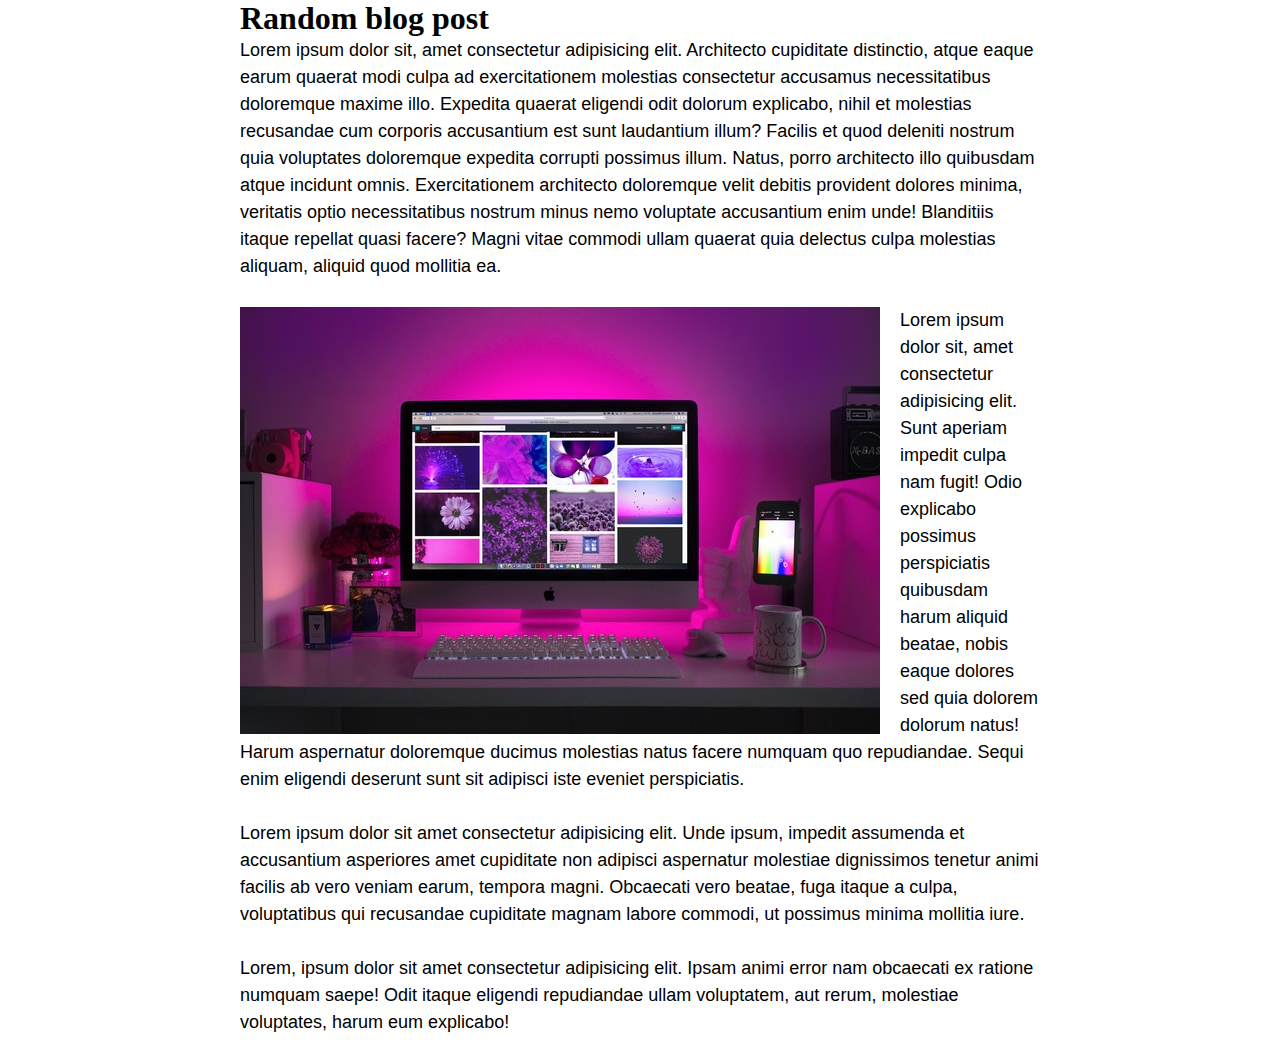
==== blog.html @ 7d162e62 "added blog post page" ====
<!DOCTYPE html>
<html lang="en">
<head>
    <meta charset="UTF-8">
    <meta http-equiv="X-UA-Compatible" content="IE=edge">
    <meta name="viewport" content="width=device-width, initial-scale=1.0">
    <title>Blog Post</title>
    <link rel="stylesheet" href="blog.css">
</head>
<body>
    <div class="wrapper clearfix ">
        <h1>Random blog post</h1>
        <p>Lorem ipsum dolor sit, amet consectetur adipisicing elit. Architecto cupiditate distinctio, atque eaque earum quaerat modi culpa ad exercitationem molestias consectetur accusamus necessitatibus doloremque maxime illo. Expedita quaerat eligendi odit dolorum explicabo, nihil et molestias recusandae cum corporis accusantium est sunt laudantium illum? Facilis et quod deleniti nostrum quia voluptates doloremque expedita corrupti possimus illum. Natus, porro architecto illo quibusdam atque incidunt omnis. Exercitationem architecto doloremque velit debitis provident dolores minima, veritatis optio necessitatibus nostrum minus nemo voluptate accusantium enim unde! Blanditiis itaque repellat quasi facere? Magni vitae commodi ullam quaerat quia delectus culpa molestias aliquam, aliquid quod mollitia ea.</p>

        <img src="./pexels-designecologist-1779487.jpg" alt="image">
        
        <p>Lorem ipsum dolor sit, amet consectetur adipisicing elit. Sunt aperiam impedit culpa nam fugit! Odio explicabo possimus perspiciatis quibusdam harum aliquid beatae, nobis eaque dolores sed quia dolorem dolorum natus! Harum aspernatur doloremque ducimus molestias natus facere numquam quo repudiandae. Sequi enim eligendi deserunt sunt sit adipisci iste eveniet perspiciatis.</p>
        
        <p>Lorem ipsum dolor sit amet consectetur adipisicing elit. Unde ipsum, impedit assumenda et accusantium asperiores amet cupiditate non adipisci aspernatur molestiae dignissimos tenetur animi facilis ab vero veniam earum, tempora magni. Obcaecati vero beatae, fuga itaque a culpa, voluptatibus qui recusandae cupiditate magnam labore commodi, ut possimus minima mollitia iure.</p>
        
        <p>Lorem, ipsum dolor sit amet consectetur adipisicing elit. Ipsam animi error nam obcaecati ex ratione numquam saepe! Odit itaque eligendi repudiandae ullam voluptatem, aut rerum, molestiae voluptates, harum eum explicabo!</p>
    </div>
</body>
</html>
---- blog.css ----
*{
    margin: 0;
    padding: 0;
    box-sizing: border-box;
}

.wrapper{
    width: 800px ;
    margin: 0 auto;
}
.left{
    background-color: palegoldenrod;
    width: 200px ;
    height: 100px;
    float: left;
}

.right{
    background-color: palegreen;
    width: 300px;
    height: 200px;
    float: left;
}
.clearfix::after{
    content: none;
    display: block;
    clear: both;
}
p{
    font-family: Arial, Helvetica, sans-serif;
    font-size: 18px;
    line-height: 1.5;
    margin-bottom: 1.5em;
}
img{
    float: left;
    margin-right: 20px ;
}
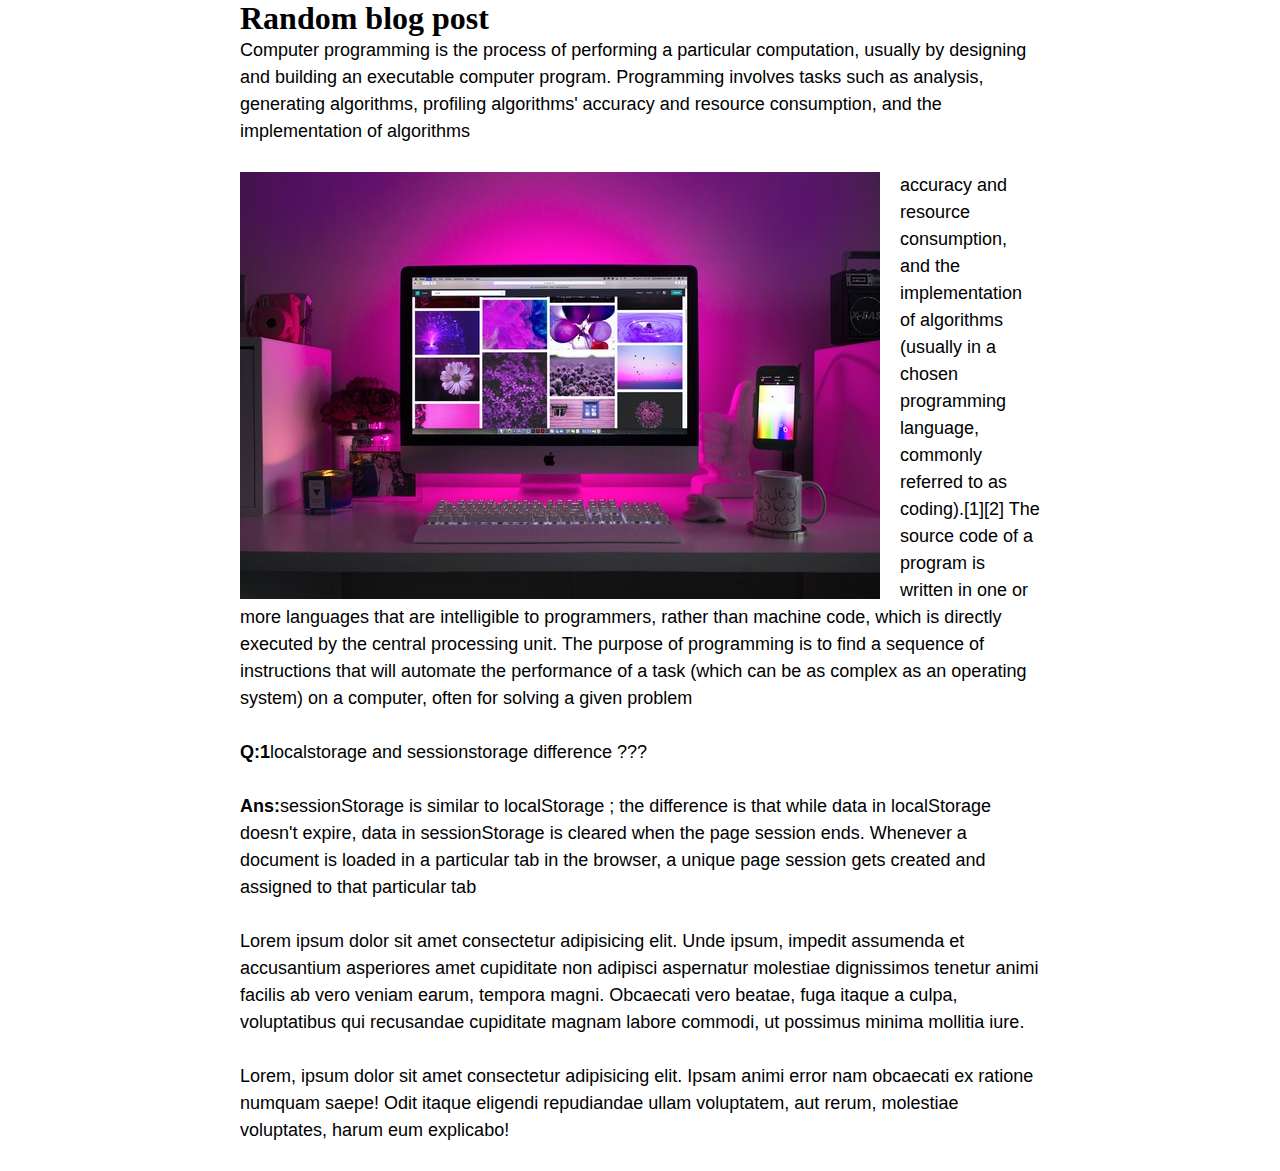
==== commit ea9efa10: "added frist  blog question" ====
--- a/blog.html
+++ b/blog.html
@@ -10,11 +10,14 @@
 <body>
     <div class="wrapper clearfix ">
         <h1>Random blog post</h1>
-        <p>Lorem ipsum dolor sit, amet consectetur adipisicing elit. Architecto cupiditate distinctio, atque eaque earum quaerat modi culpa ad exercitationem molestias consectetur accusamus necessitatibus doloremque maxime illo. Expedita quaerat eligendi odit dolorum explicabo, nihil et molestias recusandae cum corporis accusantium est sunt laudantium illum? Facilis et quod deleniti nostrum quia voluptates doloremque expedita corrupti possimus illum. Natus, porro architecto illo quibusdam atque incidunt omnis. Exercitationem architecto doloremque velit debitis provident dolores minima, veritatis optio necessitatibus nostrum minus nemo voluptate accusantium enim unde! Blanditiis itaque repellat quasi facere? Magni vitae commodi ullam quaerat quia delectus culpa molestias aliquam, aliquid quod mollitia ea.</p>
+        <p>Computer programming is the process of performing a particular computation, usually by designing and building an executable computer program. Programming involves tasks such as analysis, generating algorithms, profiling algorithms' accuracy and resource consumption, and the implementation of algorithms</p>
 
         <img src="./pexels-designecologist-1779487.jpg" alt="image">
         
-        <p>Lorem ipsum dolor sit, amet consectetur adipisicing elit. Sunt aperiam impedit culpa nam fugit! Odio explicabo possimus perspiciatis quibusdam harum aliquid beatae, nobis eaque dolores sed quia dolorem dolorum natus! Harum aspernatur doloremque ducimus molestias natus facere numquam quo repudiandae. Sequi enim eligendi deserunt sunt sit adipisci iste eveniet perspiciatis.</p>
+        <p> accuracy and resource consumption, and the implementation of algorithms (usually in a chosen programming language, commonly referred to as coding).[1][2] The source code of a program is written in one or more languages that are intelligible to programmers, rather than machine code, which is directly executed by the central processing unit. The purpose of programming is to find a sequence of instructions that will automate the performance of a task (which can be as complex as an operating system) on a computer, often for solving a given problem</p>
+        <p><span>Q:1</span>localstorage and sessionstorage difference ???</p>
+        <p><span>Ans:</span>sessionStorage is similar to localStorage ; the difference is that while data in localStorage doesn't expire, data in sessionStorage is cleared when the page session ends. Whenever a document is loaded in a particular tab in the browser, a unique page session gets created and assigned to that particular tab</p>
+        
         
         <p>Lorem ipsum dolor sit amet consectetur adipisicing elit. Unde ipsum, impedit assumenda et accusantium asperiores amet cupiditate non adipisci aspernatur molestiae dignissimos tenetur animi facilis ab vero veniam earum, tempora magni. Obcaecati vero beatae, fuga itaque a culpa, voluptatibus qui recusandae cupiditate magnam labore commodi, ut possimus minima mollitia iure.</p>
         
--- a/blog.css
+++ b/blog.css
@@ -36,3 +36,6 @@
     float: left;
     margin-right: 20px ;
 }
+span{
+    font-weight:900 ;
+}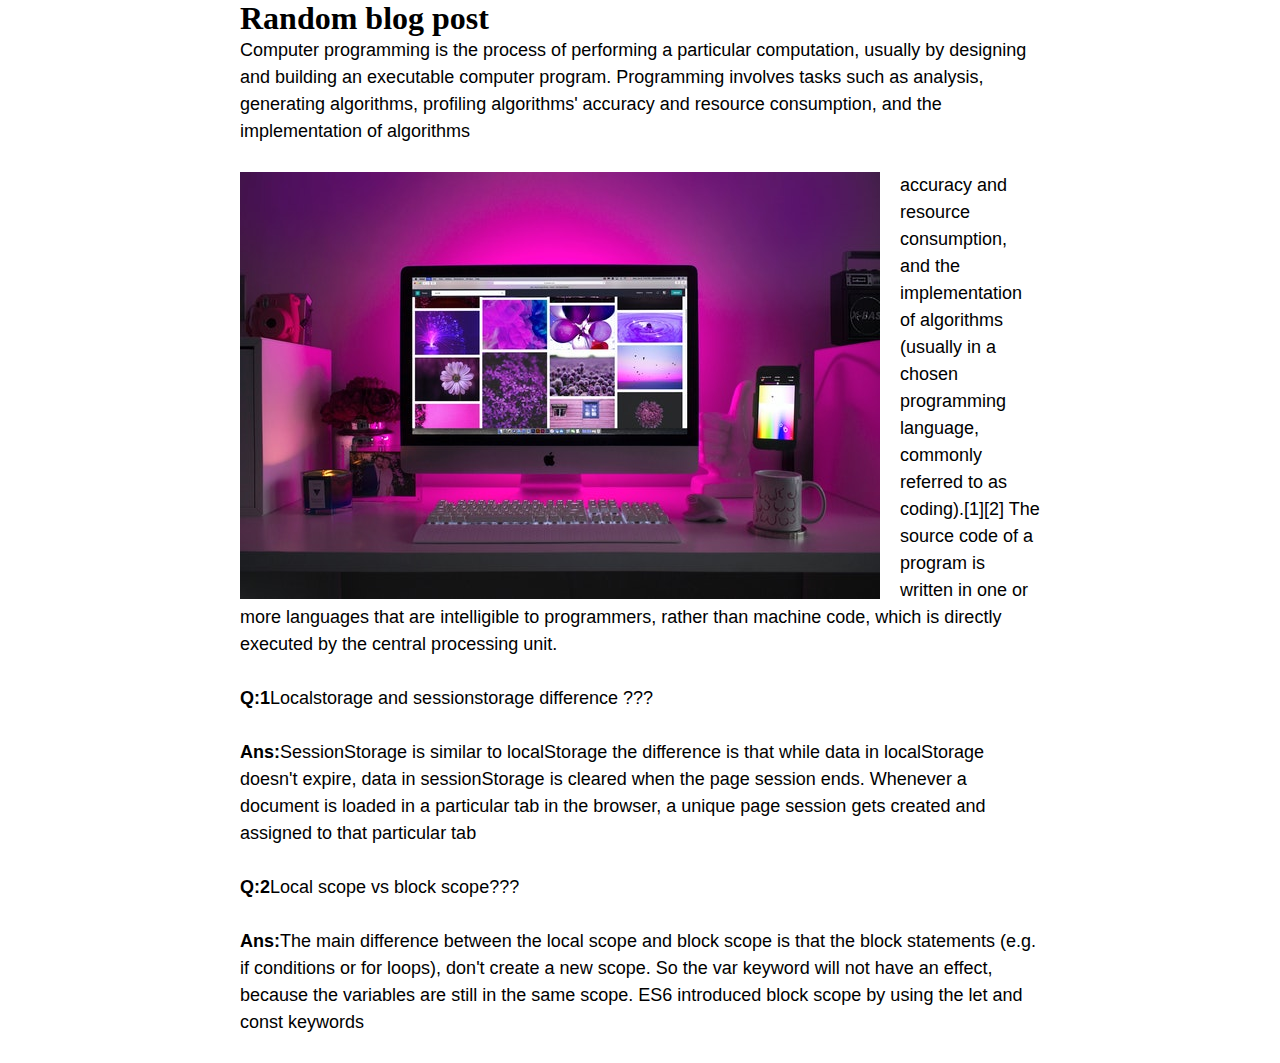
==== commit 7427c1d1: "added second question into blog page" ====
--- a/blog.html
+++ b/blog.html
@@ -14,14 +14,13 @@
 
         <img src="./pexels-designecologist-1779487.jpg" alt="image">
         
-        <p> accuracy and resource consumption, and the implementation of algorithms (usually in a chosen programming language, commonly referred to as coding).[1][2] The source code of a program is written in one or more languages that are intelligible to programmers, rather than machine code, which is directly executed by the central processing unit. The purpose of programming is to find a sequence of instructions that will automate the performance of a task (which can be as complex as an operating system) on a computer, often for solving a given problem</p>
-        <p><span>Q:1</span>localstorage and sessionstorage difference ???</p>
-        <p><span>Ans:</span>sessionStorage is similar to localStorage ; the difference is that while data in localStorage doesn't expire, data in sessionStorage is cleared when the page session ends. Whenever a document is loaded in a particular tab in the browser, a unique page session gets created and assigned to that particular tab</p>
+        <p> accuracy and resource consumption, and the implementation of algorithms (usually in a chosen programming language, commonly referred to as coding).[1][2] The source code of a program is written in one or more languages that are intelligible to programmers, rather than machine code, which is directly executed by the central processing unit.</p>
+
+        <p><span>Q:1</span>Localstorage and sessionstorage difference ???</p>
+        <p><span>Ans:</span>SessionStorage is similar to localStorage the difference is that while data in localStorage doesn't expire, data in sessionStorage is cleared when the page session ends. Whenever a document is loaded in a particular tab in the browser, a unique page session gets created and assigned to that particular tab</p>
+        <p><span>Q:2</span>Local scope vs block scope???</p>
+        <p><span>Ans:</span>The main difference between the local scope and block scope is that the block statements (e.g. if conditions or for loops), don't create a new scope. So the var keyword will not have an effect, because the variables are still in the same scope. ES6 introduced block scope by using the let and const keywords</p>
         
-        
-        <p>Lorem ipsum dolor sit amet consectetur adipisicing elit. Unde ipsum, impedit assumenda et accusantium asperiores amet cupiditate non adipisci aspernatur molestiae dignissimos tenetur animi facilis ab vero veniam earum, tempora magni. Obcaecati vero beatae, fuga itaque a culpa, voluptatibus qui recusandae cupiditate magnam labore commodi, ut possimus minima mollitia iure.</p>
-        
-        <p>Lorem, ipsum dolor sit amet consectetur adipisicing elit. Ipsam animi error nam obcaecati ex ratione numquam saepe! Odit itaque eligendi repudiandae ullam voluptatem, aut rerum, molestiae voluptates, harum eum explicabo!</p>
     </div>
 </body>
 </html>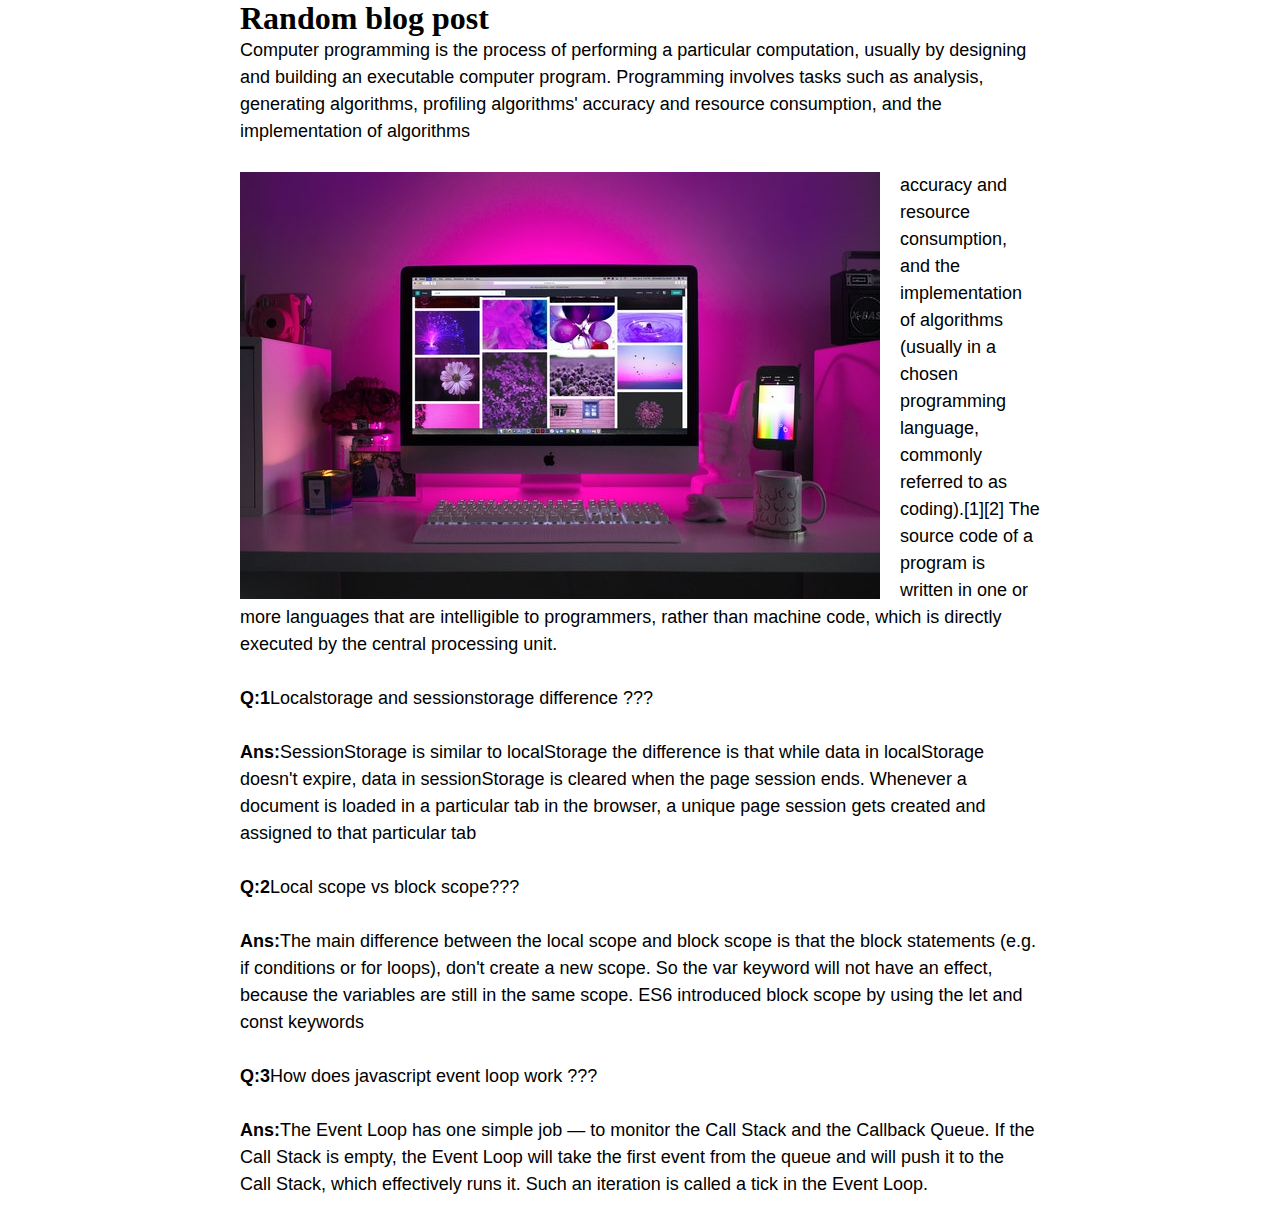
==== commit 49376631: "added thrid question" ====
--- a/blog.html
+++ b/blog.html
@@ -20,7 +20,8 @@
         <p><span>Ans:</span>SessionStorage is similar to localStorage the difference is that while data in localStorage doesn't expire, data in sessionStorage is cleared when the page session ends. Whenever a document is loaded in a particular tab in the browser, a unique page session gets created and assigned to that particular tab</p>
         <p><span>Q:2</span>Local scope vs block scope???</p>
         <p><span>Ans:</span>The main difference between the local scope and block scope is that the block statements (e.g. if conditions or for loops), don't create a new scope. So the var keyword will not have an effect, because the variables are still in the same scope. ES6 introduced block scope by using the let and const keywords</p>
-        
+        <p><span>Q:3</span>How does javascript event loop work ???</p>
+        <p><span>Ans:</span>The Event Loop has one simple job — to monitor the Call Stack and the Callback Queue. If the Call Stack is empty, the Event Loop will take the first event from the queue and will push it to the Call Stack, which effectively runs it. Such an iteration is called a tick in the Event Loop.</p>
     </div>
 </body>
 </html>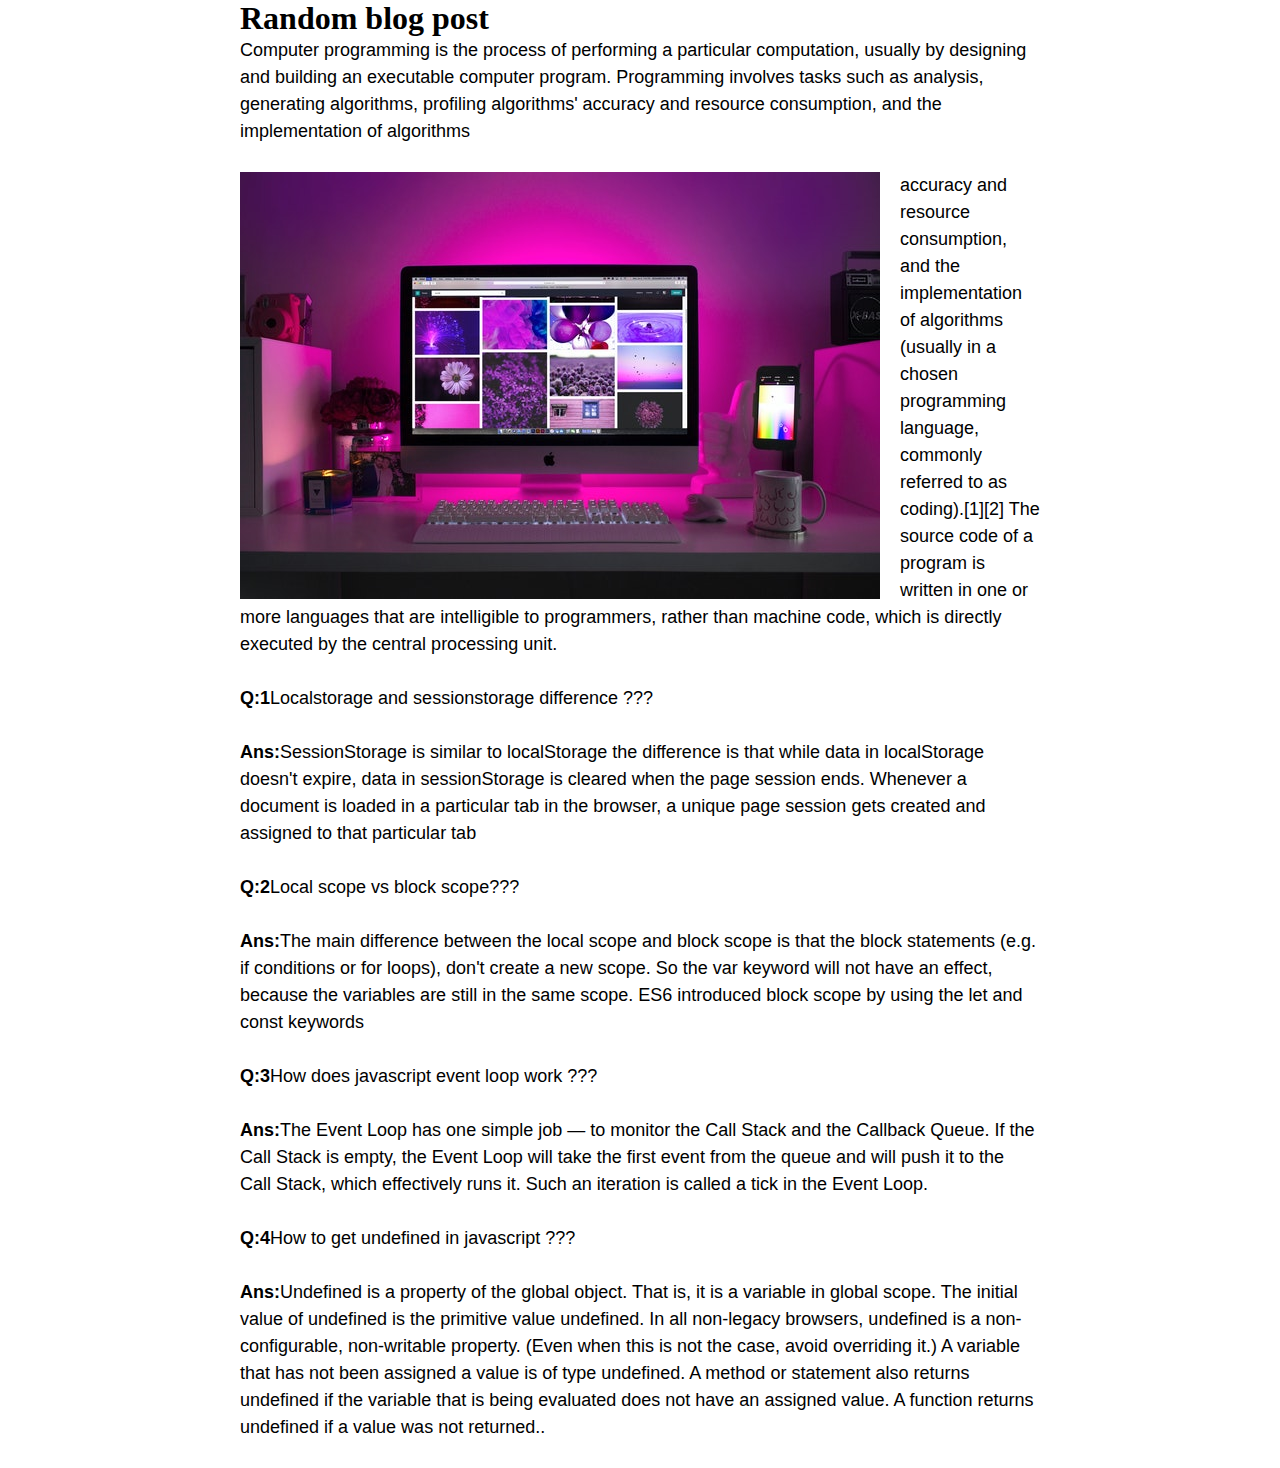
==== commit 70b10950: "added last question" ====
--- a/blog.html
+++ b/blog.html
@@ -22,6 +22,12 @@
         <p><span>Ans:</span>The main difference between the local scope and block scope is that the block statements (e.g. if conditions or for loops), don't create a new scope. So the var keyword will not have an effect, because the variables are still in the same scope. ES6 introduced block scope by using the let and const keywords</p>
         <p><span>Q:3</span>How does javascript event loop work ???</p>
         <p><span>Ans:</span>The Event Loop has one simple job — to monitor the Call Stack and the Callback Queue. If the Call Stack is empty, the Event Loop will take the first event from the queue and will push it to the Call Stack, which effectively runs it. Such an iteration is called a tick in the Event Loop.</p>
+        <p><span>Q:4</span>How to get undefined in javascript ???</p>
+        <p><span>Ans:</span>Undefined is a property of the global object. That is, it is a variable in global scope. The initial value of undefined is the primitive value undefined.
+
+            In all non-legacy browsers, undefined is a non-configurable, non-writable property. (Even when this is not the case, avoid overriding it.)
+            
+            A variable that has not been assigned a value is of type undefined. A method or statement also returns undefined if the variable that is being evaluated does not have an assigned value. A function returns undefined if a value was not returned..</p>
     </div>
 </body>
 </html>